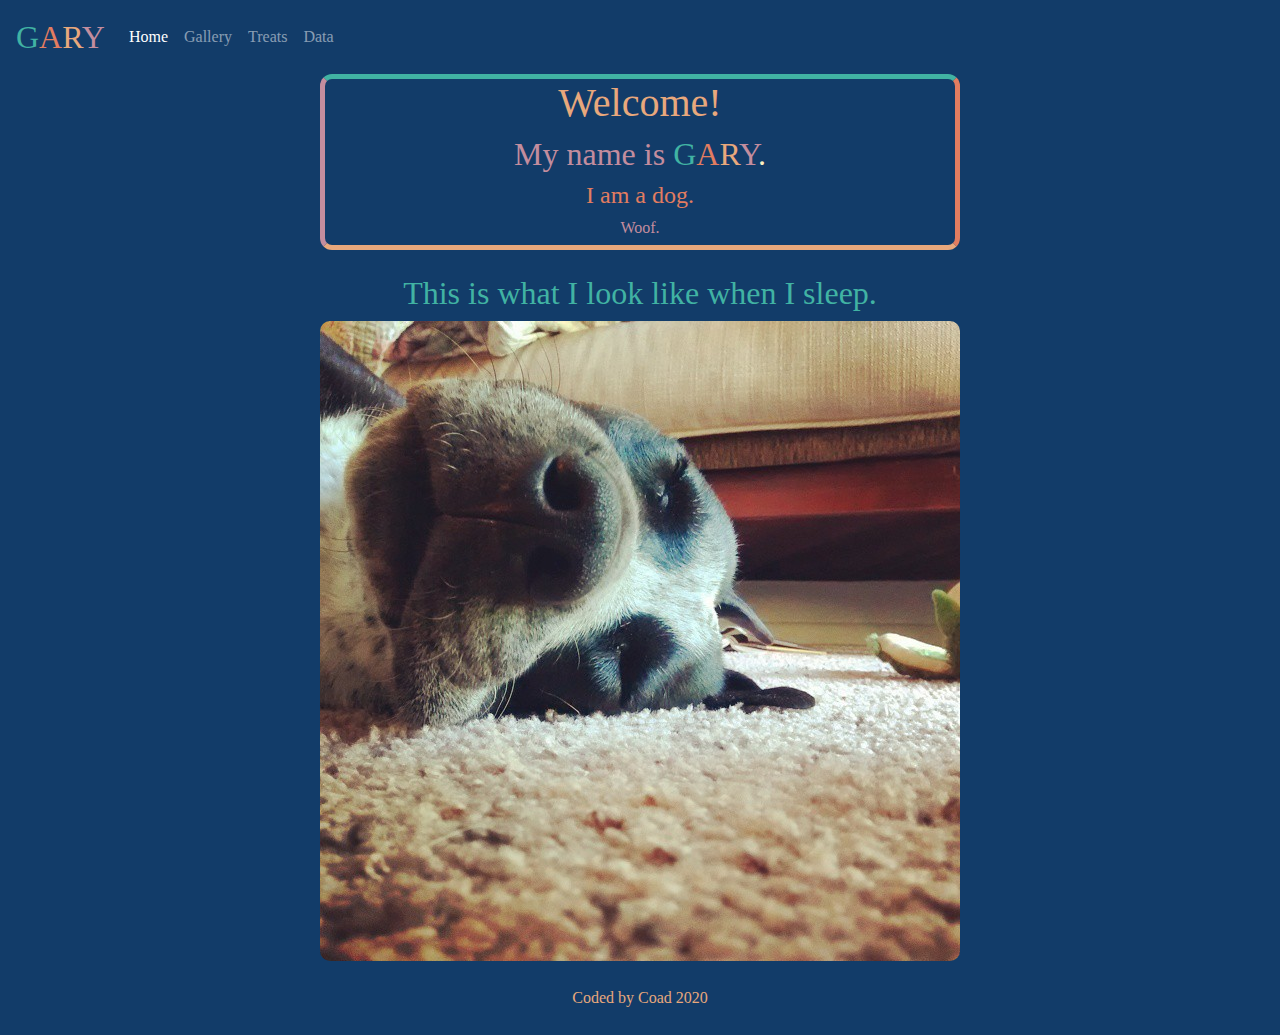
==== index.html @ 806c9553 "Initial commit" ====
<!DOCTYPE html>

<html lang="en">

    <head>

        <!-- Required meta tags -->
        <meta charset="utf-8">
        <meta name="viewport" content="width=device-width, initial-scale=1, shrink-to-fit=no">

        <!-- Bootstrap CSS -->
        <link href="https://stackpath.bootstrapcdn.com/bootstrap/4.1.3/css/bootstrap.min.css" rel="stylesheet">

        <link href="styles.css" rel="stylesheet">

        <title>Gary's Webpage</title>

    </head>

    <body>

        <nav class="navbar navbar-expand-lg navbar-dark bg-transparent">
            <a class="navbar-brand" href="index.html"><span class="teal">G</span><span class="red">A</span><span class="orange">R</span><span class="mauve">Y</span></a>
            <button class="navbar-toggler" type="button" data-toggle="collapse" data-target="#navbarNavAltMarkup" aria-controls="navbarNavAltMarkup" aria-expanded="false" aria-label="Toggle navigation">
                <span class="navbar-toggler-icon"></span>
            </button>
            <div class="collapse navbar-collapse" id="navbarNavAltMarkup">
                <div class="navbar-nav">
                    <a class="nav-item nav-link active" href="index.html">Home <span class="sr-only">(current)</span></a>
                    <a class="nav-item nav-link" href="gallery.html">Gallery</a>
                    <a class="nav-item nav-link" href="treats.html">Treats</a>
                    <a class="nav-item nav-link" href="data.html">Data</a>
                </div>
            </div>
        </nav>
          
        <div class="welcome">
            <h1><span class="orange">Welcome!</span></h1>
            <h2><span class="mauve">My name is </span><span class="teal">G</span><span class="red">A</span><span class="orange">R</span><span class="mauve">Y</span>.</h2>
            <h4><span class="red">I am a dog.</span></h4>
            <h6><span class="mauve">Woof.</span></h6>
        </div>
        <br>
        <h2><span class="teal">This is what I look like when I sleep.</span></h2>
        <img id="cover" src="images/asleep.jpg" alt="sleeping dog snout">

        <footer>Coded by Coad 2020</footer>

    </body>

</html>
---- styles.css ----
nav .navbar-brand {
  /* size for brand */
  font-size: xx-large;
}

/* font colors */
.teal {
  color: #41b3a3;
}

.red {
  color: #e27d60;
}

.orange {
  color: #e8a87c;
}

.mauve {
  color: #c38d9e;
}

body {
  background-color: #123c69;
  color: #fbeec1;
  font-family: Georgia, serif;
  text-align: center;
}

.welcome {
  margin: auto;
  border-style: solid;
  border-width: thick;
  border-color: #41b3a3 #e27d60 #e8a87c #c38d9e;
  border-radius: 12px;
}

/* mobile-responsive media queries */
@media (min-width: 500px) {
  /* homepage welcome border */
  .welcome {
    width: 50%;
  }

  /* the cover picture changes to 90% of the screen size on smaller screens */
  #cover {
    border-radius: 10px;
    width: 50%;
    height: auto;
  }
}
@media (max-width: 499.9999px) {
  .welcome {
    width: 90%;
  }

  #cover {
    border-radius: 10px;
    width: 90%;
    height: auto;
  }
}
/* styling for images in video in bootstrap's grid containers */
.container img {
  width: 100%;
  height: auto;
  border-radius: 10px;
}
.container video {
  width: 95%;
  height: auto;
  border-radius: 10px;
}

/* photo descriptions */
.desc {
  padding: 15px;
  text-align: center;
  font-weight: bold;
  color: #c38d9e;
}

/* list styling */
ul, .list-title {
  text-align: left;
}

li {
  font-size: xx-large;
  color: #41b3a3;
}

/* table styling */
td, th {
  margin: 10px;
  padding: 10px;
  border: 2px solid #fbeec1;
}

table {
  margin: 10px;
  border: 2px solid #fbeec1;
  border-collapse: collapse;
  text-align: center;
  color: #fbeec1;
}

th {
  background-color: rgba(226, 125, 96, 0.5);
}

td {
  background-color: rgba(65, 179, 163, 0.5);
}

footer {
  display: block;
  padding: 25px;
  color: #e8a87c;
}

/*# sourceMappingURL=styles.css.map */
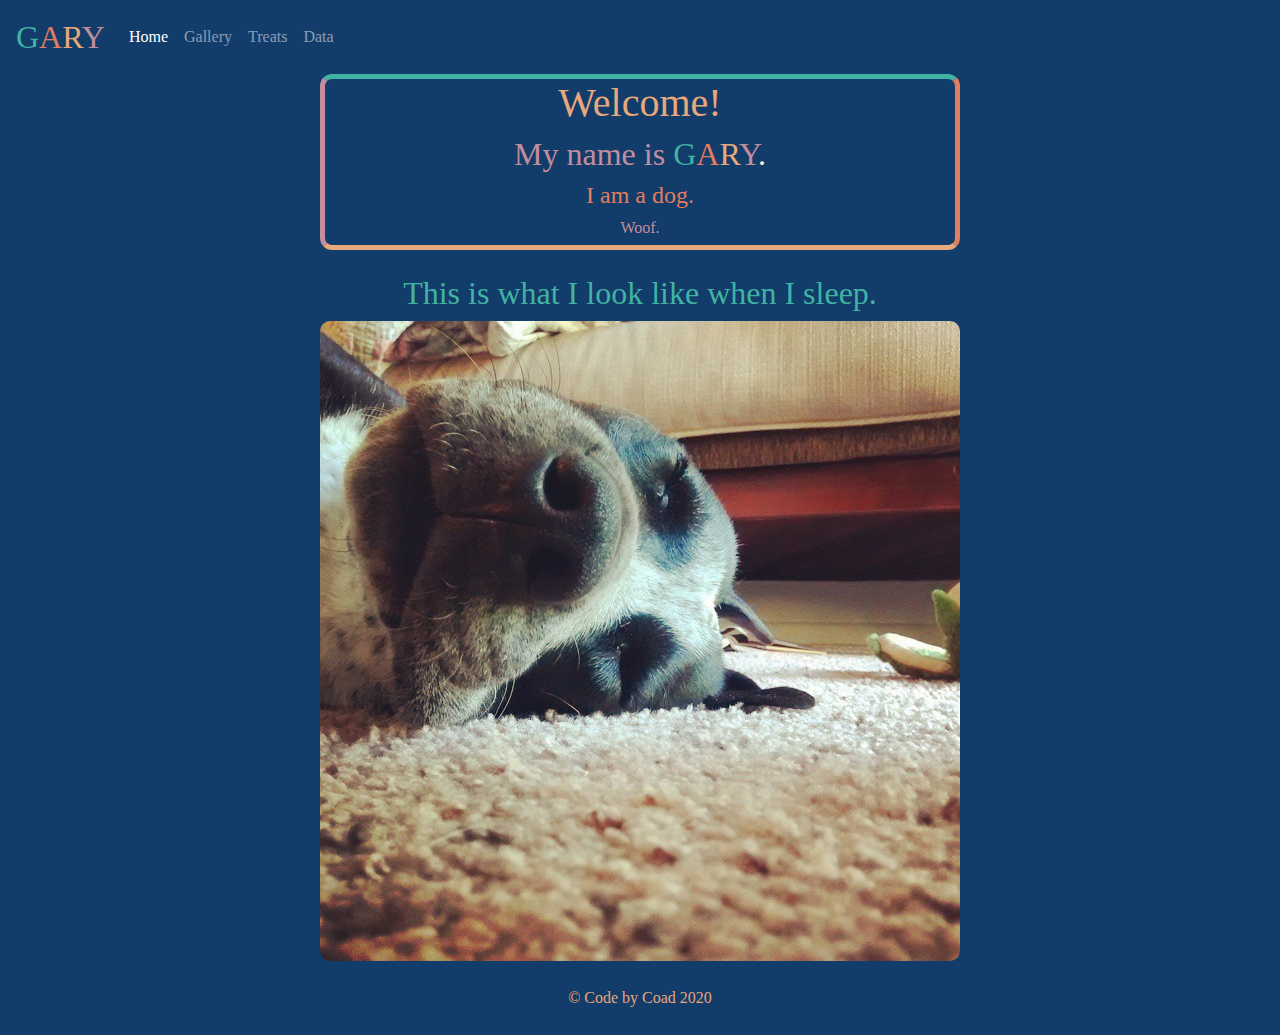
==== commit a6263eec: "Properly added JavaScript for Bootstrap components" ====
--- a/index.html
+++ b/index.html
@@ -33,7 +33,7 @@
                 </div>
             </div>
         </nav>
-          
+
         <div class="welcome">
             <h1><span class="orange">Welcome!</span></h1>
             <h2><span class="mauve">My name is </span><span class="teal">G</span><span class="red">A</span><span class="orange">R</span><span class="mauve">Y</span>.</h2>
@@ -44,7 +44,12 @@
         <h2><span class="teal">This is what I look like when I sleep.</span></h2>
         <img id="cover" src="images/asleep.jpg" alt="sleeping dog snout">
 
-        <footer>Coded by Coad 2020</footer>
+        <footer>&copy; Code by Coad 2020</footer>
+
+				<!-- JavaScript for Bootstrap components -->
+				<script src="https://code.jquery.com/jquery-3.2.1.slim.min.js" integrity="sha384-KJ3o2DKtIkvYIK3UENzmM7KCkRr/rE9/Qpg6aAZGJwFDMVNA/GpGFF93hXpG5KkN" crossorigin="anonymous"></script>
+				<script src="https://cdnjs.cloudflare.com/ajax/libs/popper.js/1.12.9/umd/popper.min.js" integrity="sha384-ApNbgh9B+Y1QKtv3Rn7W3mgPxhU9K/ScQsAP7hUibX39j7fakFPskvXusvfa0b4Q" crossorigin="anonymous"></script>
+				<script src="https://maxcdn.bootstrapcdn.com/bootstrap/4.0.0/js/bootstrap.min.js" integrity="sha384-JZR6Spejh4U02d8jOt6vLEHfe/JQGiRRSQQxSfFWpi1MquVdAyjUar5+76PVCmYl" crossorigin="anonymous"></script>
 
     </body>
 
